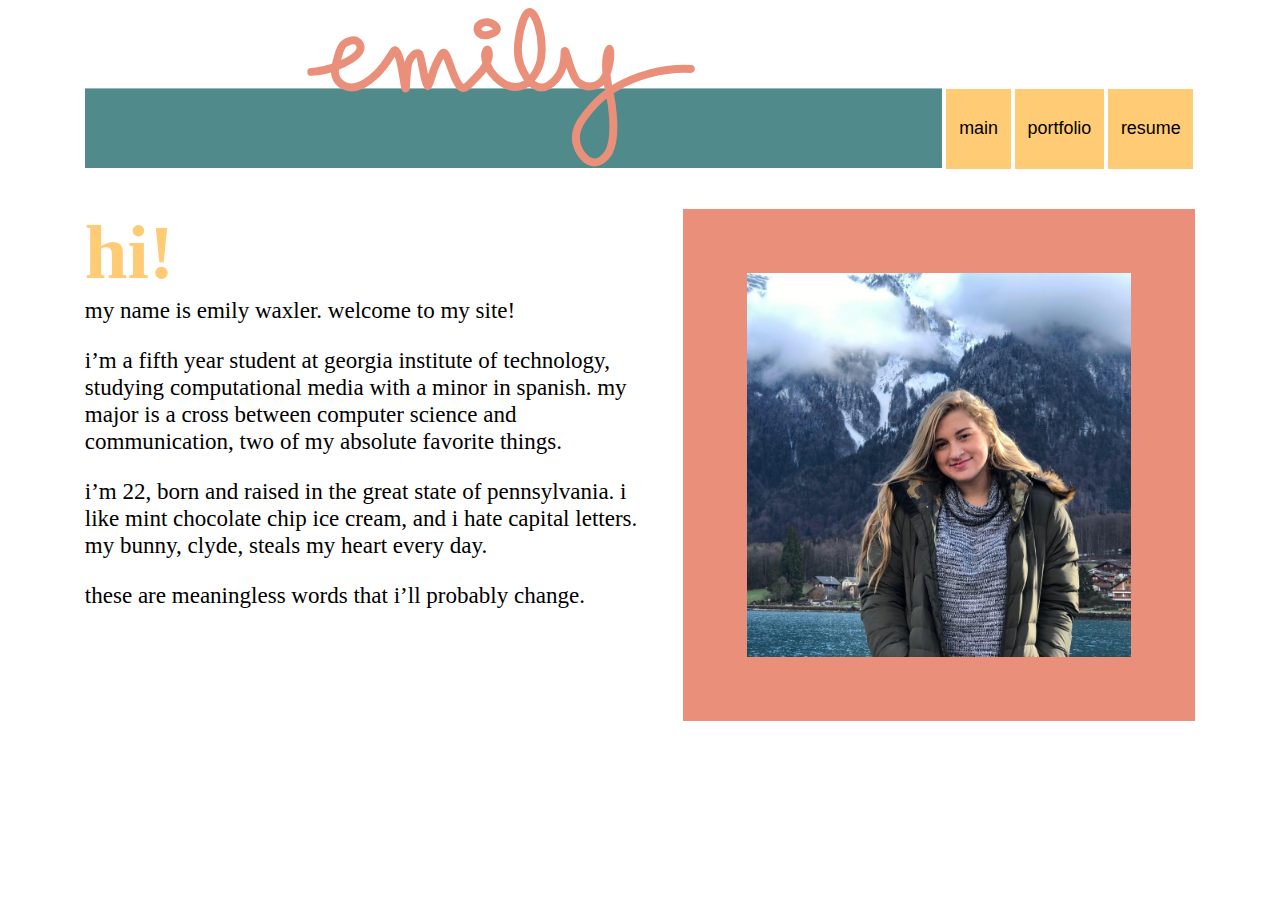
==== index.html @ 713de31b "home page" ====
<!DOCTYPE html>
<html>
    <head>
        <title>main</title>
        <link rel="stylesheet" type="text/css" href="style.css">
        <!-- <link href="https://fonts.googleapis.com/css2?family=Gayathri&display=swap" rel="stylesheet"> -->
    </head>
    
    <body>
        <header>
            <img src="signature.svg" alt="emily">
            <nav>
                <button>main</button>
                <button>portfolio</button>
                <a href="resume.html"><button>resume</button></a>
            </nav>
        </header>
        
        <div class="bio">
            <div>
                <h1>hi!</h1>
                <p>my name is emily waxler. welcome to my site!
                </p>
                <p>i’m a fifth year student at georgia institute of technology, studying computational media with a minor in spanish. my major is a cross between computer science and communication, two of my absolute favorite things.
                </p>
                <p>i’m 22, born and raised in the great state of pennsylvania. i like mint chocolate chip ice cream, and i hate capital letters. my bunny, clyde, steals my heart every day.
                </p>
                <p>these are meaningless words that i’ll probably change.
                </p>
            </div>
            <div class="emilypic">
                <img src="me.jpg" alt="me, emily!">
            </div>
        </div>
    </body>
</html>
---- style.css ----
header img {
    width: 67vw;
    display: inline;
    margin-left: 6vw;
}

nav {
    display: inline;
    padding-left: 0;
    margin-bottom: 4vh;
    width: 33vw;
}

nav button {    
    color:#000000;
    background-color: #FFCB74;
    position:relative;
    bottom: 2.65vw;
    text-align: left;
    margin: 0vw;
    max-width: 7vw;
    font-size: 1.4vw;
    height: 6.22vw;
    padding: 0vw 1vw;
    border-style: none;
}

.bio {
    margin: 0vw;
    display: flex;
    flex-direction: row;
    justify-content: space-evenly;
    margin-left: 6vw;
    margin-right: 6vw;
    margin-top: .5vw;
}


.emilypic img {
    margin-left: 3vw;
    width: 30vw;
    border: 5vw solid #EA907A;
    padding: 0vw;
}

h1  {
    color: #FFCB74;
    font-size: 6vw;
    margin-top: 0vw;
    margin-bottom: 0vw;
}

.bio p {
    margin-top: 0vw;
    font-size: 1.8vw;
}

.resume {
    margin: 0vw;
    margin-left: 6vw;
    margin-right: 6vw;
    margin-top: .5vw;
}
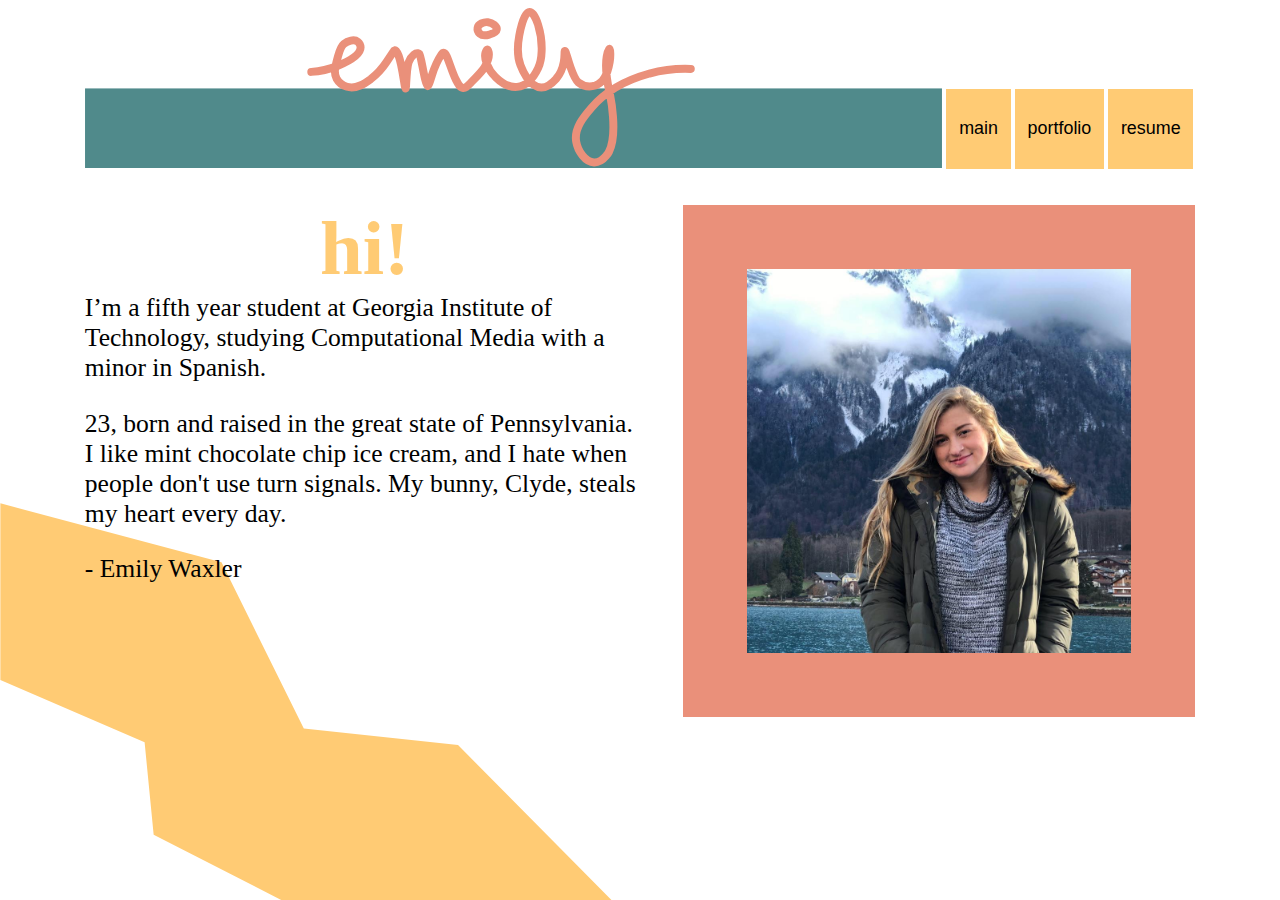
==== commit cfd7bfa8: "style changes / resume page" ====
--- a/index.html
+++ b/index.html
@@ -15,17 +15,17 @@
                 <a href="resume.html"><button>resume</button></a>
             </nav>
         </header>
-        
+
+        <img id="shape" src="shape.svg" alt="">
+
         <div class="bio">
             <div>
                 <h1>hi!</h1>
-                <p>my name is emily waxler. welcome to my site!
+                <p>I’m a fifth year student at Georgia Institute of Technology, studying Computational Media with a minor in Spanish.
                 </p>
-                <p>i’m a fifth year student at georgia institute of technology, studying computational media with a minor in spanish. my major is a cross between computer science and communication, two of my absolute favorite things.
+                <p>23, born and raised in the great state of Pennsylvania. I like mint chocolate chip ice cream, and I hate when people don't use turn signals. My bunny, Clyde, steals my heart every day.
                 </p>
-                <p>i’m 22, born and raised in the great state of pennsylvania. i like mint chocolate chip ice cream, and i hate capital letters. my bunny, clyde, steals my heart every day.
-                </p>
-                <p>these are meaningless words that i’ll probably change.
+                <p>- Emily Waxler
                 </p>
             </div>
             <div class="emilypic">
--- a/style.css
+++ b/style.css
@@ -1,3 +1,16 @@
+#shape {
+    position: absolute;
+    bottom: 0; 
+    left: 0;
+    z-index: 0;
+    width: 50vw;
+}
+
+p {
+    position: relative;
+    z-index: 10;
+}
+
 header img {
     width: 67vw;
     display: inline;
@@ -32,9 +45,8 @@
     justify-content: space-evenly;
     margin-left: 6vw;
     margin-right: 6vw;
-    margin-top: .5vw;
+    margin-top: .2vw;
 }
-
 
 .emilypic img {
     margin-left: 3vw;
@@ -48,11 +60,12 @@
     font-size: 6vw;
     margin-top: 0vw;
     margin-bottom: 0vw;
+    text-align: center;
 }
 
 .bio p {
     margin-top: 0vw;
-    font-size: 1.8vw;
+    font-size: 2vw;
 }
 
 .resume {
@@ -60,4 +73,18 @@
     margin-left: 6vw;
     margin-right: 6vw;
     margin-top: .5vw;
+}
+
+h2 {
+    color: #508a8b;
+    margin-bottom: 0;
+    margin-left: 11vw;
+    font-size: 3vw;
+}
+
+.block {
+    margin: 0 5vw .5vw 5vw;
+    margin-top: 0;
+    background-color: #ea907a;
+    padding: 1vw 6vw 2vw 6vw;
 }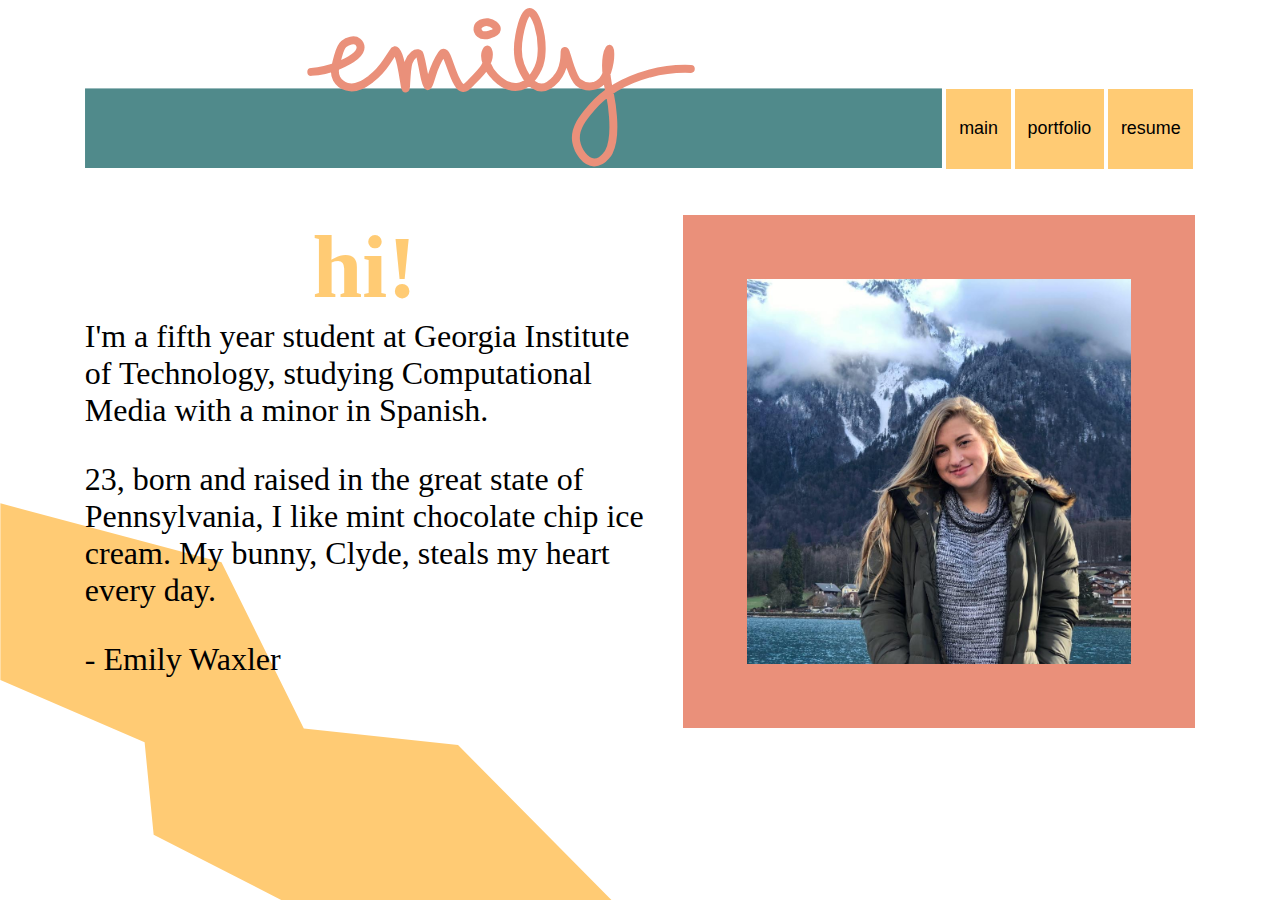
==== commit cd36df0d: "Responsiveness" ====
--- a/index.html
+++ b/index.html
@@ -21,9 +21,9 @@
         <div class="bio">
             <div>
                 <h1>hi!</h1>
-                <p>I’m a fifth year student at Georgia Institute of Technology, studying Computational Media with a minor in Spanish.
+                <p>I&apos;m a fifth year student at Georgia Institute of Technology, studying Computational Media with a minor in Spanish.
                 </p>
-                <p>23, born and raised in the great state of Pennsylvania. I like mint chocolate chip ice cream, and I hate when people don't use turn signals. My bunny, Clyde, steals my heart every day.
+                <p>23, born and raised in the great state of Pennsylvania, I like mint chocolate chip ice cream. My bunny, Clyde, steals my heart every day.
                 </p>
                 <p>- Emily Waxler
                 </p>
--- a/style.css
+++ b/style.css
@@ -9,6 +9,78 @@
 p {
     position: relative;
     z-index: 10;
+    margin-top: .75vw;
+}
+
+.bio {
+    margin: 0vw;
+    margin-left: 6vw;
+    margin-right: 6vw;
+    margin-top: 1vw;
+}
+
+@media (min-aspect-ratio: 4/3) {
+    .bio {
+        display: flex;
+        flex-direction: row;
+        justify-content: space-evenly;
+    }
+    .bio p {
+        font-size: 2.5vw;
+    }
+    .emilypic img {
+        margin-top: 0;
+        margin-left: 3vw;
+        width: 30vw;
+        border: 5vw solid #EA907A;
+    }
+    #shape {
+        visibility: visible;
+    }
+    p {
+        font-size: 1.8vw;
+    }
+    h2 {
+        font-size: 3vw;
+    }
+    h3 { 
+        font-size: 2.5vw; 
+    }
+    ul {
+        font-size: 1.8vw;
+    }
+}
+
+
+@media (max-aspect-ratio: 4/3) {
+    .bio {
+        display: block;
+    }
+    .bio p {
+        font-size: 3.5vw;
+    }
+    .emilypic img {
+        margin-top: 3vw;
+        margin-left: 0;
+        width: 65vw;
+        border: 10vw solid #EA907A;
+    }
+    #shape {
+        visibility: hidden;
+    }
+    p {
+        font-size: 2.8vw;
+    }
+    h2 {
+        font-size: 3.7vw;
+    }
+    h3 {
+        font-size: 3.2vw;
+    }
+    ul {
+        font-size: 2.8vw;
+    }
+    
 }
 
 header img {
@@ -38,34 +110,32 @@
     border-style: none;
 }
 
-.bio {
-    margin: 0vw;
-    display: flex;
-    flex-direction: row;
-    justify-content: space-evenly;
-    margin-left: 6vw;
-    margin-right: 6vw;
-    margin-top: .2vw;
-}
-
 .emilypic img {
-    margin-left: 3vw;
-    width: 30vw;
-    border: 5vw solid #EA907A;
     padding: 0vw;
 }
 
 h1  {
     color: #FFCB74;
-    font-size: 6vw;
+    font-size: 7vw;
     margin-top: 0vw;
     margin-bottom: 0vw;
     text-align: center;
 }
 
+h2 {
+    color: #508a8b;
+    margin-bottom: 0;
+    margin-left: 11vw;
+}
+
+h3 {
+    margin-bottom: 0;
+    margin-top: 3vw;
+}
+
+
 .bio p {
     margin-top: 0vw;
-    font-size: 2vw;
 }
 
 .resume {
@@ -75,13 +145,6 @@
     margin-top: .5vw;
 }
 
-h2 {
-    color: #508a8b;
-    margin-bottom: 0;
-    margin-left: 11vw;
-    font-size: 3vw;
-}
-
 .block {
     margin: 0 5vw .5vw 5vw;
     margin-top: 0;
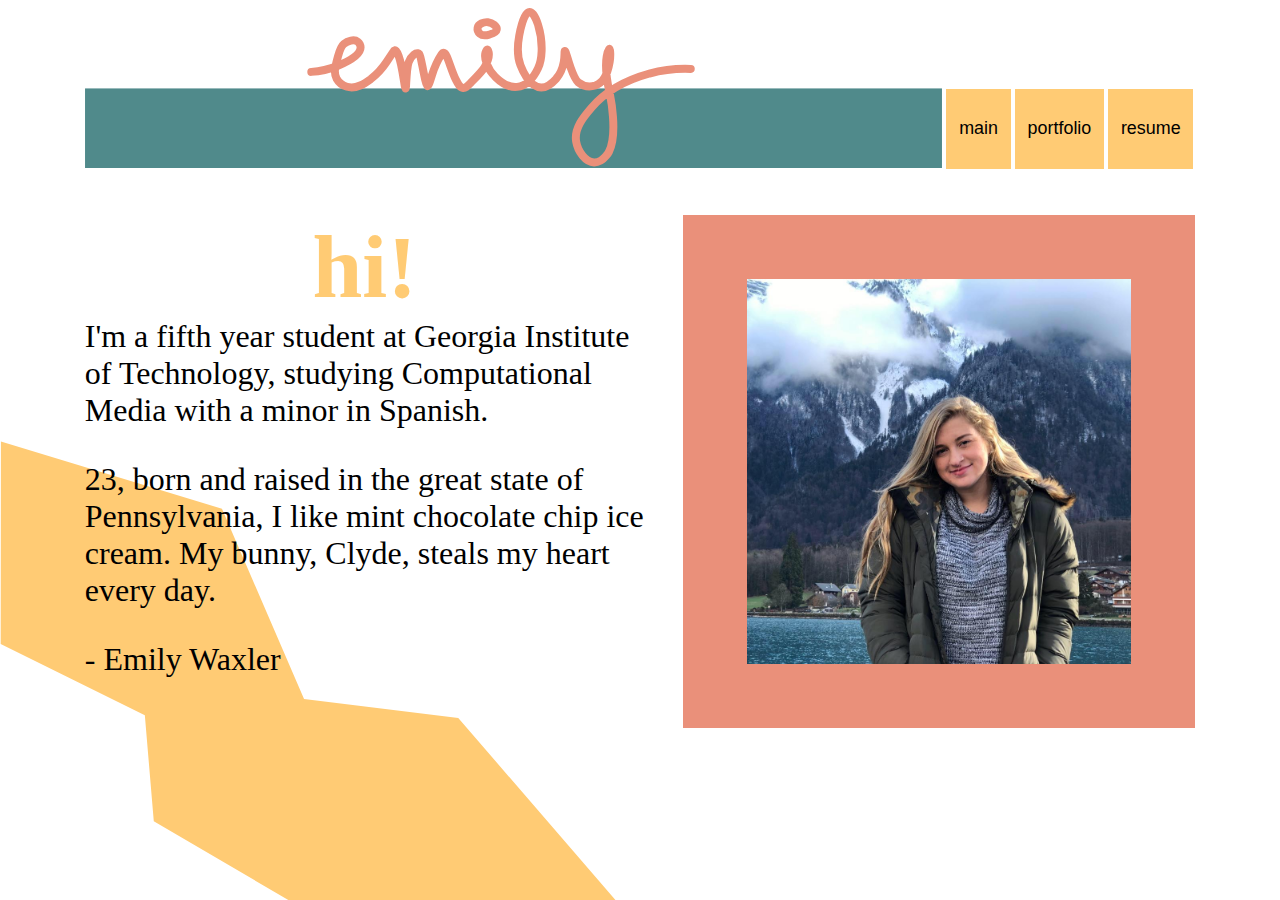
==== commit 8d4137f5: "Header Response" ====
--- a/index.html
+++ b/index.html
@@ -8,7 +8,8 @@
     
     <body>
         <header>
-            <img src="signature.svg" alt="emily">
+            <img id="header1" src="signature1.svg" alt="emily">
+            <img id="header2" src="signature2.svg" alt="emily">
             <nav>
                 <button>main</button>
                 <button>portfolio</button>
--- a/style.css
+++ b/style.css
@@ -18,8 +18,39 @@
     margin-right: 6vw;
     margin-top: 1vw;
 }
+header img {
+    display: inline;
+}
+nav {
+    display: inline;
+    padding-left: 0;
+    margin-bottom: 4vh;
+}
+
 
 @media (min-aspect-ratio: 4/3) {
+
+    header img {
+        width: 67vw;
+        margin-left: 6vw;
+    }
+    nav {
+        margin-bottom: 4vh;
+        width: 33vw;
+    }
+    nav button {
+        max-width: 7vw;
+        font-size: 1.4vw;
+        height: 6.22vw;
+        bottom: 2.65vw;
+        padding: 1vw 1vw;
+    }
+    #header1 {
+        display: inline;
+    }
+    #header2 {
+        display: none;
+    }
     .bio {
         display: flex;
         flex-direction: row;
@@ -53,6 +84,28 @@
 
 
 @media (max-aspect-ratio: 4/3) {
+
+    header img {
+        width: 42vw;
+        margin-left: 6vw;
+    }
+    nav {
+        margin-bottom: 4vh;
+        width: 58vw;
+    }
+    nav button {
+        max-width: 15vw;
+        font-size: 3vw;
+        height: 7.5vw;
+        bottom: 2.82vw;
+        padding: 1vw 2.1vw;
+    }
+    #header1 {
+        display: none;
+    }
+    #header2 {
+        display: inline;
+    }
     .bio {
         display: block;
     }
@@ -83,31 +136,14 @@
     
 }
 
-header img {
-    width: 67vw;
-    display: inline;
-    margin-left: 6vw;
-}
-
-nav {
-    display: inline;
-    padding-left: 0;
-    margin-bottom: 4vh;
-    width: 33vw;
-}
-
 nav button {    
     color:#000000;
     background-color: #FFCB74;
     position:relative;
-    bottom: 2.65vw;
     text-align: left;
     margin: 0vw;
-    max-width: 7vw;
-    font-size: 1.4vw;
-    height: 6.22vw;
-    padding: 0vw 1vw;
     border-style: none;
+    cursor: pointer;
 }
 
 .emilypic img {
@@ -146,7 +182,7 @@
 }
 
 .block {
-    margin: 0 5vw .5vw 5vw;
+    margin: 0 4vw .5vw 4vw;
     margin-top: 0;
     background-color: #ea907a;
     padding: 1vw 6vw 2vw 6vw;
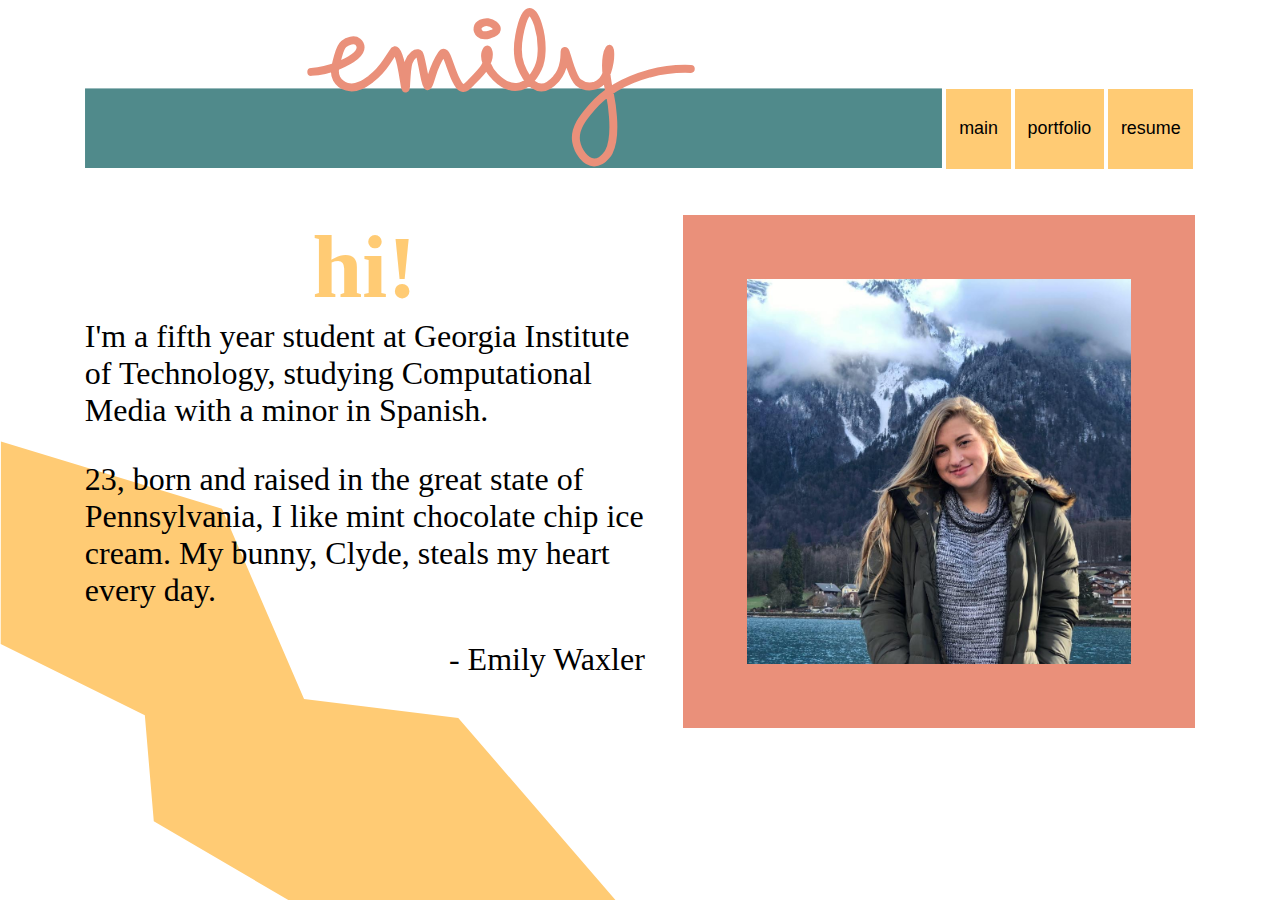
==== commit 1b386222: "Portfolio Added" ====
--- a/index.html
+++ b/index.html
@@ -12,7 +12,7 @@
             <img id="header2" src="signature2.svg" alt="emily">
             <nav>
                 <button>main</button>
-                <button>portfolio</button>
+                <a href="portfolio.html"><button>portfolio</button></a>
                 <a href="resume.html"><button>resume</button></a>
             </nav>
         </header>
@@ -26,7 +26,7 @@
                 </p>
                 <p>23, born and raised in the great state of Pennsylvania, I like mint chocolate chip ice cream. My bunny, Clyde, steals my heart every day.
                 </p>
-                <p>- Emily Waxler
+                <p class="rightText">- Emily Waxler
                 </p>
             </div>
             <div class="emilypic">
--- a/style.css
+++ b/style.css
@@ -18,16 +18,18 @@
     margin-right: 6vw;
     margin-top: 1vw;
 }
+
 header img {
     display: inline;
 }
+
 nav {
     display: inline;
     padding-left: 0;
     margin-bottom: 4vh;
 }
 
-
+/* DESKTOP */
 @media (min-aspect-ratio: 4/3) {
 
     header img {
@@ -68,7 +70,7 @@
     #shape {
         visibility: visible;
     }
-    p {
+    p, ul, a {
         font-size: 1.8vw;
     }
     h2 {
@@ -77,12 +79,24 @@
     h3 { 
         font-size: 2.5vw; 
     }
-    ul {
-        font-size: 1.8vw;
-    }
-}
-
-
+
+    .pics2, .pics3 {
+        display: flex;
+        justify-content: center;
+        align-items: center;
+    }
+    
+    .pics3 img {
+        width: 30%;
+    }
+    
+    .pics2 img {
+        width: 45%;
+    }
+
+}
+
+/* MOBILE */
 @media (max-aspect-ratio: 4/3) {
 
     header img {
@@ -97,7 +111,7 @@
         max-width: 15vw;
         font-size: 3vw;
         height: 7.5vw;
-        bottom: 2.82vw;
+        bottom: 2.7vw;
         padding: 1vw 2.1vw;
     }
     #header1 {
@@ -121,19 +135,27 @@
     #shape {
         visibility: hidden;
     }
-    p {
-        font-size: 2.8vw;
+    p, ul, a {
+        font-size: 3.1vw;
     }
     h2 {
-        font-size: 3.7vw;
+        font-size: 4vw;
     }
     h3 {
-        font-size: 3.2vw;
-    }
-    ul {
-        font-size: 2.8vw;
-    }
-    
+        font-size: 3.3vw;
+    } 
+
+    .pics2, .pics3 {
+        display: block;
+    }
+    
+    .pics3 img {
+        width: 90%;
+    }
+    
+    .pics2 img {
+        width: 90%;
+    }
 }
 
 nav button {    
@@ -146,6 +168,18 @@
     cursor: pointer;
 }
 
+.pics2, .pics3 {
+    margin-bottom: 5%;
+}
+
+.pics3 img {
+    margin: 0 2%;
+}
+
+.pics2 img {
+    margin: 0 2%;
+}
+
 .emilypic img {
     padding: 0vw;
 }
@@ -169,21 +203,65 @@
     margin-top: 3vw;
 }
 
+a {
+    color: #508a8b;
+    text-decoration: none;
+    font-weight: bold;
+}
 
 .bio p {
     margin-top: 0vw;
 }
 
 .resume {
-    margin: 0vw;
-    margin-left: 6vw;
-    margin-right: 6vw;
-    margin-top: .5vw;
+    margin: .5vw 3vw 0vw 3vw;
 }
 
 .block {
     margin: 0 4vw .5vw 4vw;
-    margin-top: 0;
     background-color: #ea907a;
     padding: 1vw 6vw 2vw 6vw;
-}+}
+
+.rightText {
+    text-align: right;
+}
+
+/*Accordion Stuff*/
+
+.accordion {
+    background-color: white;
+    display:block;
+    color: black;
+    cursor: pointer;
+    padding: 1.4vw 5vw;
+    width: 86%;
+    text-align: left;
+    font-size: 2.4vw;
+    border: .5vw solid #EA907A;
+    margin: 2vw 7vw;
+    border-radius: 0 0 2vw 0;
+  }
+
+  .accordion:hover, .active {
+    background-color: #EA907A;
+    color: white;
+  }
+
+  .panel {
+    margin: 1vw 10vw;
+    background-color: white;
+    max-height: 0;
+    overflow: hidden;
+    transition: max-height .7s ease-out;
+  }
+
+  iframe {
+      width: 90%;
+      height: 80vh;
+  }
+
+  video {
+      width: 90%;
+  }
+
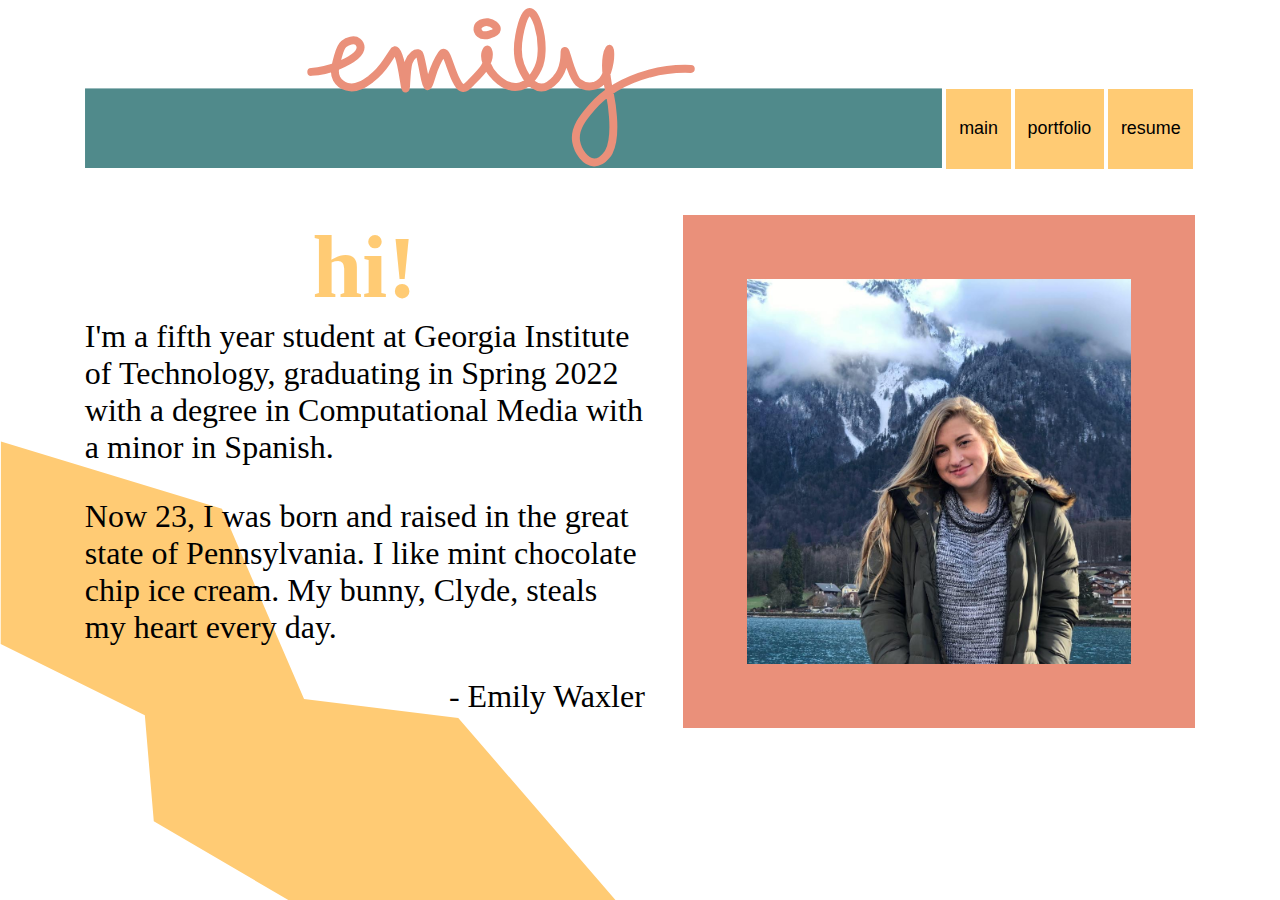
==== commit 691358ba: "Slight Grammar Changes" ====
--- a/index.html
+++ b/index.html
@@ -22,9 +22,9 @@
         <div class="bio">
             <div>
                 <h1>hi!</h1>
-                <p>I&apos;m a fifth year student at Georgia Institute of Technology, studying Computational Media with a minor in Spanish.
+                <p>I&apos;m a fifth year student at Georgia Institute of Technology, graduating in Spring 2022 with a degree in Computational Media with a minor in Spanish.
                 </p>
-                <p>23, born and raised in the great state of Pennsylvania, I like mint chocolate chip ice cream. My bunny, Clyde, steals my heart every day.
+                <p>Now 23, I was born and raised in the great state of Pennsylvania. I like mint chocolate chip ice cream. My bunny, Clyde, steals my heart every day.
                 </p>
                 <p class="rightText">- Emily Waxler
                 </p>
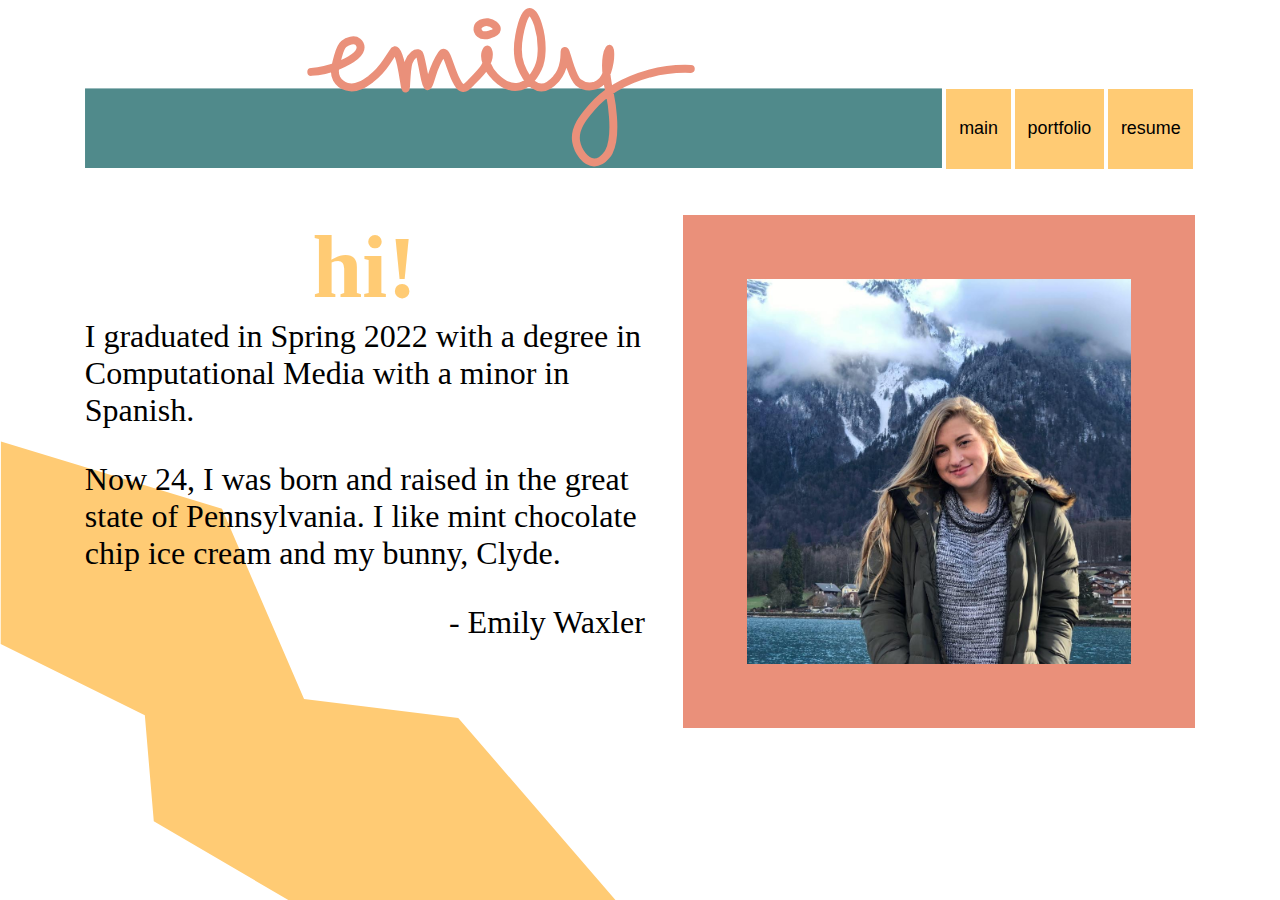
==== commit ee254723: "Homepage & Resume update" ====
--- a/index.html
+++ b/index.html
@@ -22,9 +22,9 @@
         <div class="bio">
             <div>
                 <h1>hi!</h1>
-                <p>I&apos;m a fifth year student at Georgia Institute of Technology, graduating in Spring 2022 with a degree in Computational Media with a minor in Spanish.
+                <p>I graduated in Spring 2022 with a degree in Computational Media with a minor in Spanish.
                 </p>
-                <p>Now 23, I was born and raised in the great state of Pennsylvania. I like mint chocolate chip ice cream. My bunny, Clyde, steals my heart every day.
+                <p>Now 24, I was born and raised in the great state of Pennsylvania. I like mint chocolate chip ice cream and my bunny, Clyde.
                 </p>
                 <p class="rightText">- Emily Waxler
                 </p>
